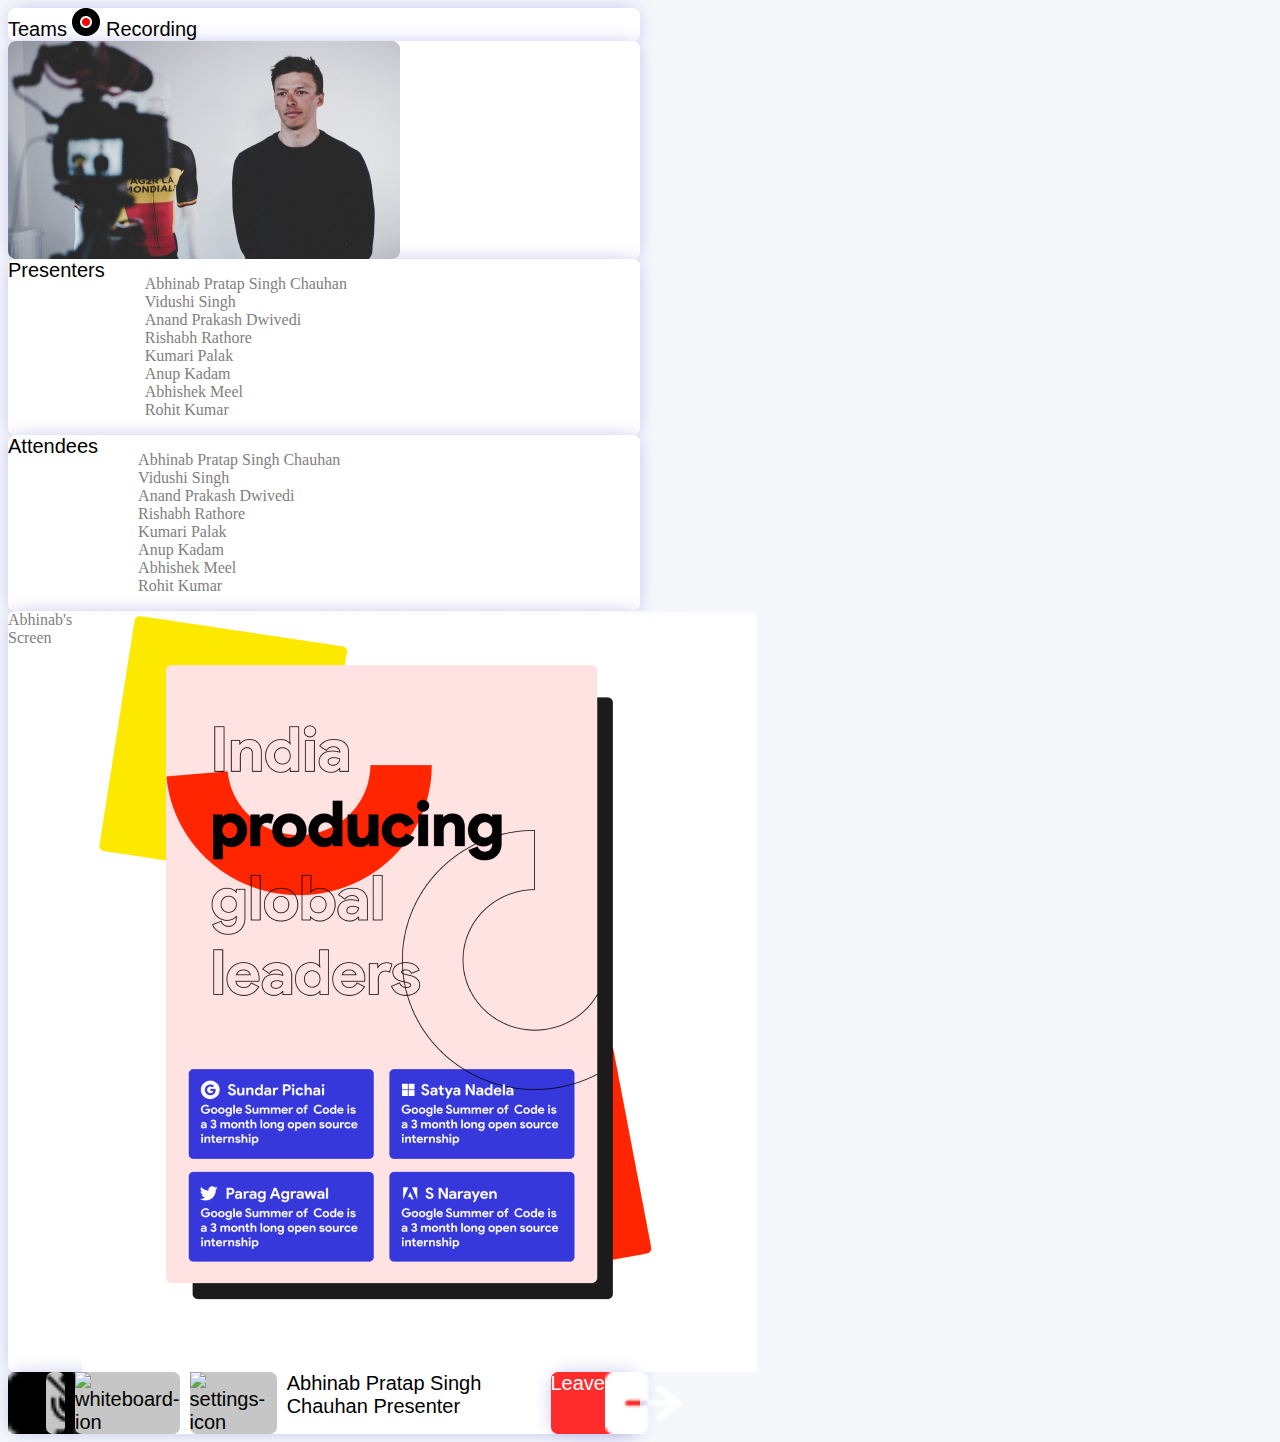
==== index.html @ 06af62cc "Add files via upload" ====
<html>
    <head>
        <meta name="author" content="Kumari Ladli">
        <meta name="viewport" content="width=device-width, initial-scale=1.0">
        
        <meta name="description" content="Submission for OSS Replica Event">
        <meta charset="utf-8">
        <title>
            🦨 OSS Replica 
        </title>
        
        <!-- Name-Kumari Ladli
             Reg No.-21408 Roll No.-5135
             Branch-ENTC B
        --> 
        <link rel="stylesheet" href="style.css"
    </head>
    
    <body>
        
          <div class="flex-container">
            <div  class="boldtopic">Teams
            <img src="recording-icon.png" alt="recording-icon">
          Recording</div>
          </div>
          <div class="flex-container">
          <img src="camera-mage.png" alt="camera-mage">
          </div>
          
         
          <div class="scrollbox">
          <div class="boldtopic">Presenters</div>
          <ul style="list-style: none;">
            <li>Abhinab Pratap Singh Chauhan</li>
            <li>Vidushi Singh</li>
            <li>Anand Prakash Dwivedi</li>
            <li>Rishabh Rathore</li>
            <li>Kumari Palak</li>
            <li>Anup Kadam</li>
            <li>Abhishek Meel</li>
            <li>Rohit Kumar</li>
          </ul>
          </div>
          
          <div class="scrollbox">
          <div class="boldtopic">Attendees</div>
          <ul style="list-style: none;">
            <li>Abhinab Pratap Singh Chauhan</li>
            <li>Vidushi Singh</li>
            <li>Anand Prakash Dwivedi</li>
            <li>Rishabh Rathore</li>
            <li>Kumari Palak</li>
            <li>Anup Kadam</li>
            <li>Abhishek Meel</li>
            <li>Rohit Kumar</li>
          </ul>
          </div>
          
          <div class="flex-container">
            Abhinab's Screen
          <img src="screen-share-icon.png" alt="screen-share-icon">
          
          </div>   
              
        <div class="boldtopic">
        <div class="flex-container">
             

          <div class="options"><img src="camera-icon.png" alt="camera-icon"></div>
          <div class="options"><img src="mic-icon.png" alt="mic-icon"></div>
          <div class="options"><img src="whiteboard-ion.png" alt="whiteboard-ion"></div>
          <div class="options"><img src="settings-icon.png" alt="settings-icon"></div>
          Abhinab Pratap Singh Chauhan
    
          Presenter
          <div class="leave">Leave<img src="leave-icon.png" alt="leave-icon"></div>
        </div>
    </body>
</html>
---- style.css ----
body {
    background-color: #f5f7fb;
    color: #808080;
    font-family: Segoe UI;

}

.boldtopic {

    font-family: Gilroy-Bold,sans-serif;
    color: #000000;
    font-size: 1.25rem;
    
}

.flex-container {
    background-color: #fff;
    box-shadow: 0 0 20px -5px #a4a5e4;
    width: 50%;
    display: flex;
    gap: 10px;
    border-radius: 7px;
}


.options {
    background-color: #C6C6C6;
    display: flex;
    flex-direction: row;
    justify-content: space-evenly;
    border-radius: 7px

}

.leave {
    background-color: #FF2C2C;
    box-shadow: 0 0 20px -5px #a4a5e4;
    width: 20%;
    color: #fff;
    display: flex;
    border-radius: 7px
}

.scrollbox {
    background-color: #fff;
    box-shadow: 0 0 20px -5px #a4a5e4;
    width: 50%;
    display: flex;
    flex: 0 0 25%;
    border-radius: 7px;
    
}
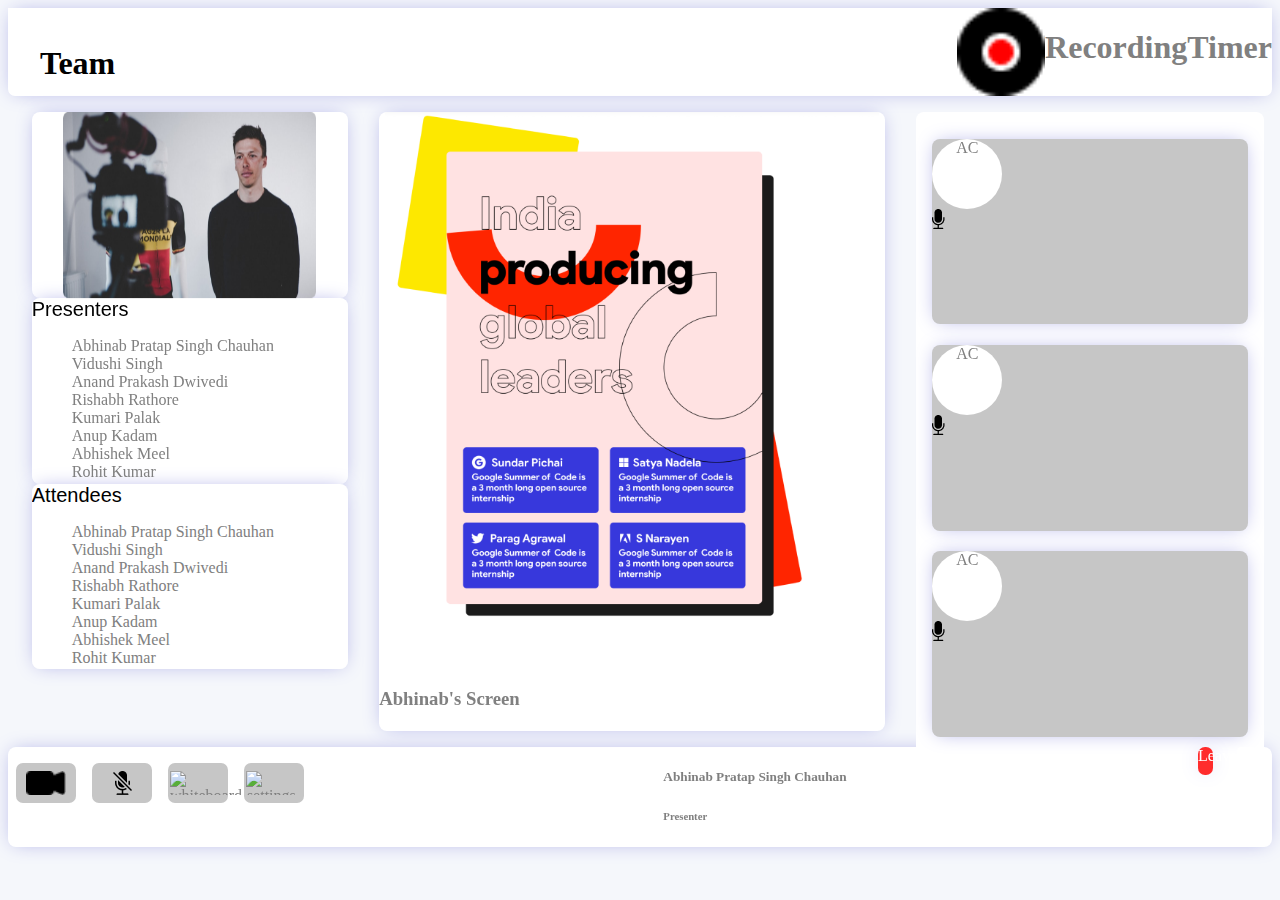
==== commit 13e2d2fb: "Add files via upload" ====
--- a/index.html
+++ b/index.html
@@ -18,62 +18,121 @@
     
     <body>
         
-          <div class="flex-container">
-            <div  class="boldtopic">Teams
-            <img src="recording-icon.png" alt="recording-icon">
-          Recording</div>
+          <div class="header">
+            <div class="header-start">
+              <h1>Team</h1>
+            </div>
+
+            <div  class="header-end">
+              <img src="recording-icon.png" alt="recording-icon">
+              <h1>Recording</h1>
+              <h1>Timer</h1>
+            </div>
           </div>
-          <div class="flex-container">
-          <img src="camera-mage.png" alt="camera-mage">
+
+          <div class="content">
+            <div class="left-panel">
+              <div class="user-image-area">
+                <img id="user-image" src="camera-mage.png" alt="camera-mage">
+              </div>
+
+              <div class="presenter-area scroll">
+                <div class="boldtopic">Presenters</div>
+                <div class="presenter-list">
+                  <ul style="list-style: none;">
+                    <li>Abhinab Pratap Singh Chauhan</li>
+                    <li>Vidushi Singh</li>
+                    <li>Anand Prakash Dwivedi</li>
+                    <li>Rishabh Rathore</li>
+                    <li>Kumari Palak</li>
+                    <li>Anup Kadam</li>
+                    <li>Abhishek Meel</li>
+                    <li>Rohit Kumar</li>
+                  </ul>
+                </div>
+                
+              </div>
+
+              <div class="attendees-area scroll">
+                <div class="boldtopic">Attendees</div>
+                <ul style="list-style: none;">
+                  <li>Abhinab Pratap Singh Chauhan</li>
+                  <li>Vidushi Singh</li>
+                  <li>Anand Prakash Dwivedi</li>
+                  <li>Rishabh Rathore</li>
+                  <li>Kumari Palak</li>
+                  <li>Anup Kadam</li>
+                  <li>Abhishek Meel</li>
+                  <li>Rohit Kumar</li>
+                </ul>
+              </div>
+            </div>
+
+            <div class="center-panel">
+              <div class="presenter-screen-area">
+                <img id="presenter-area" src="screen-share-icon.png" alt="screen-share-icon">
+              </div>
+              <div class="presenter-name">
+                <h3>Abhinab's Screen</h3>
+              </div>
+            </div>
+
+            <div class="right-panel">
+              
+              
+                 <div class="one-participant">
+                     <div class="participant-box-name">
+                      AC
+                     </div>
+                     <div class="participants-speaker">
+                      <img id="mic-image" src="mic umute-icon.png">
+                     </div> 
+                 </div>
+               
+                 <div class="one-participant">
+                     <div class="participant-box-name">
+                       AC
+                     </div>
+                     <div class="participants-speaker">
+                      <img id="mic-image" src="mic umute-icon.png">
+                     </div> 
+                 </div>
+                 <div class="one-participant">
+                    <div class="participant-box-name">
+                     AC
+                    </div>
+                    <div class="participants-speaker">
+                     <img id="mic-image" src="mic umute-icon.png">
+                    </div> 
+                
+                
+              </div>
+              
+            </div>  
           </div>
-          
-         
-          <div class="scrollbox">
-          <div class="boldtopic">Presenters</div>
-          <ul style="list-style: none;">
-            <li>Abhinab Pratap Singh Chauhan</li>
-            <li>Vidushi Singh</li>
-            <li>Anand Prakash Dwivedi</li>
-            <li>Rishabh Rathore</li>
-            <li>Kumari Palak</li>
-            <li>Anup Kadam</li>
-            <li>Abhishek Meel</li>
-            <li>Rohit Kumar</li>
-          </ul>
+
+          <div class="footer">
+            <div class="option-area">
+              <div class="options"><img class="option-icon" src="camera-icon.png" alt="camera-icon"></div>
+              <div class="options"><img class="option-icon" src="mic-icon.png" alt="mic-icon"></div>
+              <div class="options"><img class="option-icon" src="whiteboard-ion.png" alt="whiteboard-ion"></div>
+              <div class="options"><img class="option-icon" src="settings-icon.png" alt="settings-icon"></div>  
+            </div>
+
+            <div class="user-details-area">
+              <div class="presenter-name">
+                <h5>Abhinab Pratap Singh Chauhan</h5>
+              </div>
+              <div class="presenter-role">
+                <h6>Presenter</h6>
+              </div>
+            </div>
+
+            <div class="footer-end">
+              <div class="leave">Leave<img src="leave-icon.png" alt="leave-icon"></div>
+            </div>
           </div>
-          
-          <div class="scrollbox">
-          <div class="boldtopic">Attendees</div>
-          <ul style="list-style: none;">
-            <li>Abhinab Pratap Singh Chauhan</li>
-            <li>Vidushi Singh</li>
-            <li>Anand Prakash Dwivedi</li>
-            <li>Rishabh Rathore</li>
-            <li>Kumari Palak</li>
-            <li>Anup Kadam</li>
-            <li>Abhishek Meel</li>
-            <li>Rohit Kumar</li>
-          </ul>
-          </div>
-          
-          <div class="flex-container">
-            Abhinab's Screen
-          <img src="screen-share-icon.png" alt="screen-share-icon">
-          
-          </div>   
-              
-        <div class="boldtopic">
-        <div class="flex-container">
-             
 
-          <div class="options"><img src="camera-icon.png" alt="camera-icon"></div>
-          <div class="options"><img src="mic-icon.png" alt="mic-icon"></div>
-          <div class="options"><img src="whiteboard-ion.png" alt="whiteboard-ion"></div>
-          <div class="options"><img src="settings-icon.png" alt="settings-icon"></div>
-          Abhinab Pratap Singh Chauhan
-    
-          Presenter
-          <div class="leave">Leave<img src="leave-icon.png" alt="leave-icon"></div>
-        </div>
+            
     </body>
 </html>                           --- a/style.css
+++ b/style.css
@@ -14,15 +14,174 @@
     
 }
 
-.flex-container {
-    background-color: #fff;
-    box-shadow: 0 0 20px -5px #a4a5e4;
-    width: 50%;
+
+.header {
+    background-color: #fff;
+    box-shadow: 0 0 20px -5px #a4a5e4;
+    height: 10%;
+    width: 100%;
     display: flex;
     gap: 10px;
     border-radius: 7px;
-}
-
+    border-top-left-radius: 0%;
+    border-top-right-radius: 0%;
+    justify-content: space-between;
+}
+
+.header .header-start{
+    color: black;
+    padding: 16px 32px 16px 32px;
+}
+
+.header .header-end{
+    display: flex;
+    flex-direction: row;
+}
+
+/* content section */
+
+.content{
+    width: 100%;
+    height: 70%;
+    padding: 16px 8px;
+    display: flex;
+    flex-direction: row;
+    justify-content: space-around;
+}
+
+.content .left-panel{
+    height: 100%;
+    width: 25%;
+
+    
+}
+
+.content .left-panel .user-image-area{
+    height: 30%;
+    text-align: center;
+    background-color: #fff;
+    box-shadow: 0 0 20px -5px #a4a5e4;
+    border-radius: 8px;
+
+}
+
+.content .left-panel .user-image-area #user-image{
+    width: 80%;
+    height: 100%;
+}
+
+.content .left-panel .presenter-area{
+    height: 30%;
+    background-color: #fff;
+    box-shadow: 0 0 20px -5px #a4a5e4;
+    border-radius: 8px;
+    overflow: scroll;
+}
+
+
+.content .left-panel .attendees-area{
+    height: 30%;
+    background-color: #fff;
+    box-shadow: 0 0 20px -5px #a4a5e4;
+    border-radius: 8px;
+    overflow: scroll;
+}
+
+
+
+
+
+.center-panel{
+    height: 100%;
+    width: 40%;
+    display: flex;
+    background-color: #fff;
+    box-shadow: 0 0 20px -5px #a4a5e4;
+    flex-direction: column;
+    border-radius: 8px;
+}
+
+.center-panel .presenter-screen-area {
+    height: 90%;
+    text-align: center;
+}
+.center-panel .presenter-screen-area #presenter-area{
+    height: 100%;
+}
+
+.right-panel{
+    height: 100%;
+    width: 25%;
+    background-color: white;
+    border-radius: 8px;
+    flex-direction: column;
+    justify-content: space-around;
+    display: flex;
+    padding: 16px 16px 16px 16px;
+}
+
+.right-panel .one-participant{
+    box-shadow: 0 0 20px -5px #a4a5e4;
+    background-color: #C6C6C6;
+    border-radius:8px;
+    height:30%;
+    width: 100%;
+}
+
+.right-panel .one-participant:hover{
+    background-color: #AAFFD6;
+}
+
+.right-panel .one-participant .participant-box-name{
+    background-color: #fff;
+    border-radius: 100%;
+    text-align: center;
+    width:70px;
+    height:70px;
+    
+}
+.right-panel .one-participant .participants-speaker{
+    width: 100%;
+    height: 10%;
+}
+/* content section ends */
+
+/* footer section */
+
+.footer{
+    display: flex;
+    flex-direction: row;
+    background-color: #fff;
+    box-shadow: 0 0 20px -5px #a4a5e4;
+    justify-content: space-between;
+    border-radius: 8px;
+
+}
+
+.footer .option-area{
+    display: flex;
+    flex-direction: row;
+    justify-content: space-evenly;
+    padding: 16px 8px;
+    gap: 16px;
+}
+.footer .options{
+    width: 60px;
+    height: 40px;
+    text-align: center;
+    transition-duration: 0.3s;
+}
+
+.footer .options:hover{
+    transform: scale(1.1);
+    background-color: #AAFFD6;
+}
+
+.footer .option-area .options .option-icon{
+    padding: 8px 2px;
+}
+
+/* footer end */
 
 .options {
     background-color: #C6C6C6;
@@ -52,3 +211,23 @@
     
 }
 
+/* scroll bar */ 
+.scroll::-webkit-scrollbar {
+width: 6px;
+}
+
+
+.scroll::-webkit-scrollbar-track {
+border-radius: 10px;
+}
+
+
+.scroll::-webkit-scrollbar-thumb {
+background: grey; 
+border-radius: 10px;
+}
+
+
+.scroll::-webkit-scrollbar-thumb:hover {
+background: grey; 
+}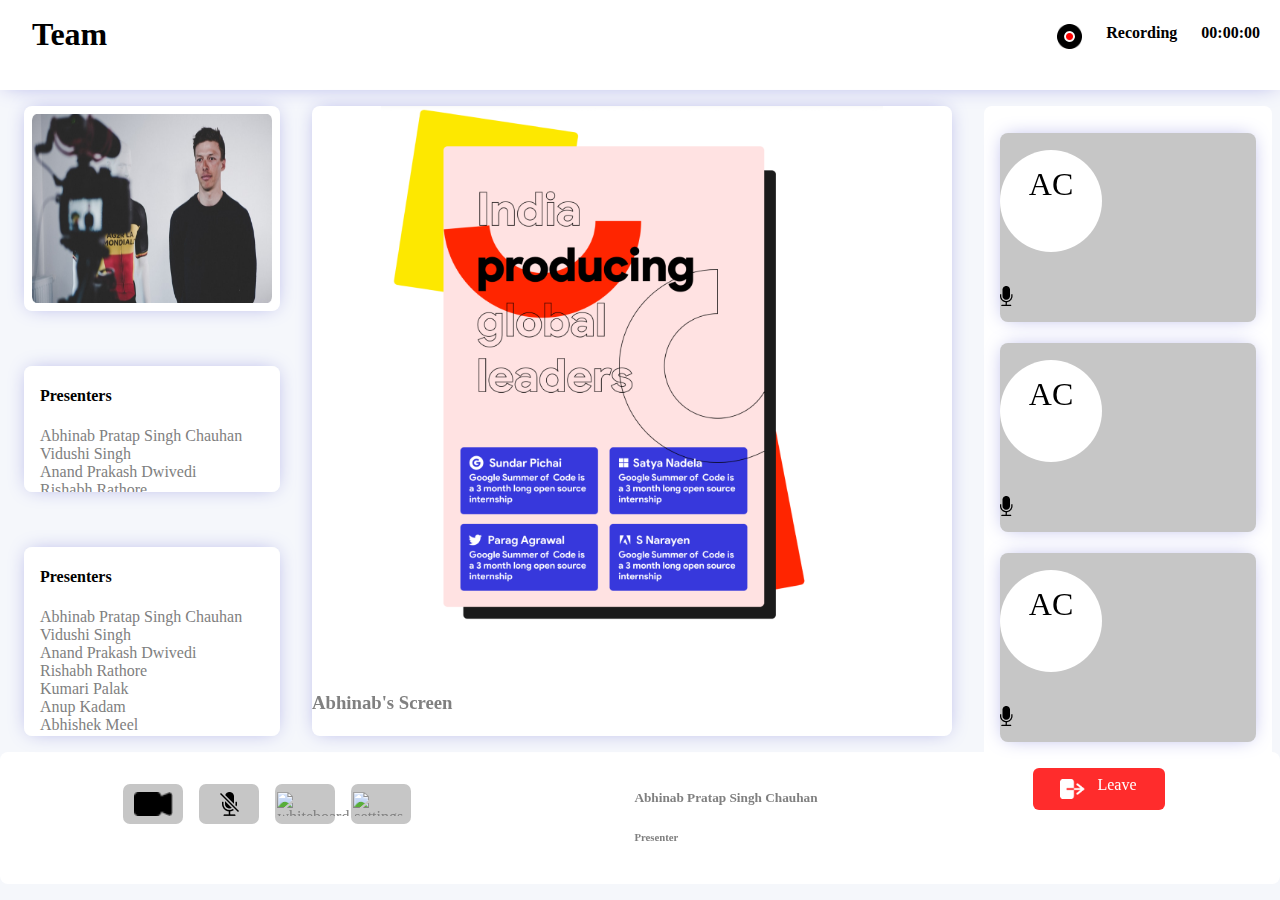
==== commit 7cb29ee9: "Add files via upload" ====
--- a/index.html
+++ b/index.html
@@ -24,9 +24,17 @@
             </div>
 
             <div  class="header-end">
-              <img src="recording-icon.png" alt="recording-icon">
-              <h1>Recording</h1>
-              <h1>Timer</h1>
+              <div>
+                <img id="recoder-icon" src="recording-icon.png" alt="recording-icon">
+              </div>
+              <div>
+                <h4>Recording</h4>
+              </div>
+              <div>
+                <h4>00:00:00</h4>
+              </div>
+              
+              
             </div>
           </div>
 
@@ -37,7 +45,9 @@
               </div>
 
               <div class="presenter-area scroll">
-                <div class="boldtopic">Presenters</div>
+                <div class="heading">
+                  <h4>Presenters</h4>
+                </div>
                 <div class="presenter-list">
                   <ul style="list-style: none;">
                     <li>Abhinab Pratap Singh Chauhan</li>
@@ -54,17 +64,21 @@
               </div>
 
               <div class="attendees-area scroll">
-                <div class="boldtopic">Attendees</div>
-                <ul style="list-style: none;">
-                  <li>Abhinab Pratap Singh Chauhan</li>
-                  <li>Vidushi Singh</li>
-                  <li>Anand Prakash Dwivedi</li>
-                  <li>Rishabh Rathore</li>
-                  <li>Kumari Palak</li>
-                  <li>Anup Kadam</li>
-                  <li>Abhishek Meel</li>
-                  <li>Rohit Kumar</li>
-                </ul>
+                <div class="heading">
+                  <h4>Presenters</h4>
+                </div>
+                <div class="presenter-list">
+                  <ul style="list-style: none;">
+                    <li>Abhinab Pratap Singh Chauhan</li>
+                    <li>Vidushi Singh</li>
+                    <li>Anand Prakash Dwivedi</li>
+                    <li>Rishabh Rathore</li>
+                    <li>Kumari Palak</li>
+                    <li>Anup Kadam</li>
+                    <li>Abhishek Meel</li>
+                    <li>Rohit Kumar</li>
+                  </ul>
+                </div>
               </div>
             </div>
 
@@ -82,7 +96,7 @@
               
                  <div class="one-participant">
                      <div class="participant-box-name">
-                      AC
+                      <span>AC</span>
                      </div>
                      <div class="participants-speaker">
                       <img id="mic-image" src="mic umute-icon.png">
@@ -91,7 +105,7 @@
                
                  <div class="one-participant">
                      <div class="participant-box-name">
-                       AC
+                       <span>AC</span>
                      </div>
                      <div class="participants-speaker">
                       <img id="mic-image" src="mic umute-icon.png">
@@ -99,7 +113,7 @@
                  </div>
                  <div class="one-participant">
                     <div class="participant-box-name">
-                     AC
+                      <span>AC</span>
                     </div>
                     <div class="participants-speaker">
                      <img id="mic-image" src="mic umute-icon.png">
@@ -129,7 +143,10 @@
             </div>
 
             <div class="footer-end">
-              <div class="leave">Leave<img src="leave-icon.png" alt="leave-icon"></div>
+              <div class="leave-button">
+                <img src="leave-icon.png" alt="leave-icon">
+                <span>Leave</span>
+              </div>
             </div>
           </div>
 
--- a/style.css
+++ b/style.css
@@ -3,15 +3,13 @@
     background-color: #f5f7fb;
     color: #808080;
     font-family: Segoe UI;
-
+    margin: 0px;
 }
 
 .boldtopic {
-
     font-family: Gilroy-Bold,sans-serif;
     color: #000000;
     font-size: 1.25rem;
-    
 }
 
 
@@ -22,9 +20,6 @@
     width: 100%;
     display: flex;
     gap: 10px;
-    border-radius: 7px;
-    border-top-left-radius: 0%;
-    border-top-right-radius: 0%;
     justify-content: space-between;
 }
 
@@ -32,10 +27,32 @@
     color: black;
     padding: 16px 32px 16px 32px;
 }
+.header .header-start h1{
+    margin: 0px;
+}
 
 .header .header-end{
     display: flex;
     flex-direction: row;
+    gap: 16px;
+    padding: 16px 16px;
+}
+.header .header-end div{
+    padding: 8px 4px
+}
+.header .header-end{
+    display: flex;
+    flex-direction: row;
+    gap: 16px;
+    padding: 16px 16px;
+}
+.header .header-end #recoder-icon{
+    width: 25px;
+    height: 25px;
+}
+.header .header-end h4{
+    margin: 0px;
+    color: black;
 }
 
 /* content section */
@@ -51,32 +68,46 @@
 
 .content .left-panel{
     height: 100%;
-    width: 25%;
-
-    
+    width: 20%;
+    display: flex;
+    flex-direction: column;
+    justify-content: space-between;
 }
 
 .content .left-panel .user-image-area{
     height: 30%;
     text-align: center;
-    background-color: #fff;
-    box-shadow: 0 0 20px -5px #a4a5e4;
-    border-radius: 8px;
-
+    padding: 8px;
+    background-color: #fff;
+    box-shadow: 0 0 20px -5px #a4a5e4;
+    border-radius: 8px;
+    object-fit: cover;
+    overflow: hidden;
 }
 
 .content .left-panel .user-image-area #user-image{
+    height: 100%;
+    width: 100%;
+}
+
+.content .left-panel .presenter-area{
+    height: 20%;
+    background-color: #fff;
+    box-shadow: 0 0 20px -5px #a4a5e4;
+    border-radius: 8px;
+    overflow: scroll;
+}
+.content .left-panel  .heading{
+    color: black;
+    font-weight: bold;
+    margin-left: 16px;
+}
+.content .left-panel  ul{
     width: 80%;
-    height: 100%;
-}
-
-.content .left-panel .presenter-area{
-    height: 30%;
-    background-color: #fff;
-    box-shadow: 0 0 20px -5px #a4a5e4;
-    border-radius: 8px;
-    overflow: scroll;
-}
+    padding-inline-start: 16px;
+
+}
+
 
 
 .content .left-panel .attendees-area{
@@ -89,11 +120,9 @@
 
 
 
-
-
 .center-panel{
     height: 100%;
-    width: 40%;
+    width: 50%;
     display: flex;
     background-color: #fff;
     box-shadow: 0 0 20px -5px #a4a5e4;
@@ -111,7 +140,7 @@
 
 .right-panel{
     height: 100%;
-    width: 25%;
+    width: 20%;
     background-color: white;
     border-radius: 8px;
     flex-direction: column;
@@ -126,6 +155,9 @@
     border-radius:8px;
     height:30%;
     width: 100%;
+    display: flex;
+    flex-direction: column;
+    justify-content: space-around;
 }
 
 .right-panel .one-participant:hover{
@@ -138,8 +170,14 @@
     text-align: center;
     width:70px;
     height:70px;
-    
-}
+    padding: 16px;
+}
+
+.right-panel .one-participant .participant-box-name span{
+    color: #000000;
+    font-size: 32px;
+}
+
 .right-panel .one-participant .participants-speaker{
     width: 100%;
     height: 10%;
@@ -152,9 +190,9 @@
     display: flex;
     flex-direction: row;
     background-color: #fff;
-    box-shadow: 0 0 20px -5px #a4a5e4;
-    justify-content: space-between;
-    border-radius: 8px;
+    justify-content: space-around;
+    border-radius: 8px;
+    padding: 16px 8px;
 
 }
 
@@ -181,6 +219,27 @@
     padding: 8px 2px;
 }
 
+
+.footer .footer-end .leave-button {
+    width:100px;
+    height: 42px;
+    background-color: #FF2C2C;
+    color: white;
+    border-radius: 6px;
+    padding: 0px 16px;
+    display: flex;
+    flex-direction: row;
+    justify-content: space-evenly;
+    
+}
+.footer .footer-end .leave-button img{
+    width: 25px;
+    height: 20px;
+    padding: 11px 0px;
+}
+.footer .footer-end .leave-button span{
+    padding: 8px 0px;
+}
 /* footer end */
 
 .options {
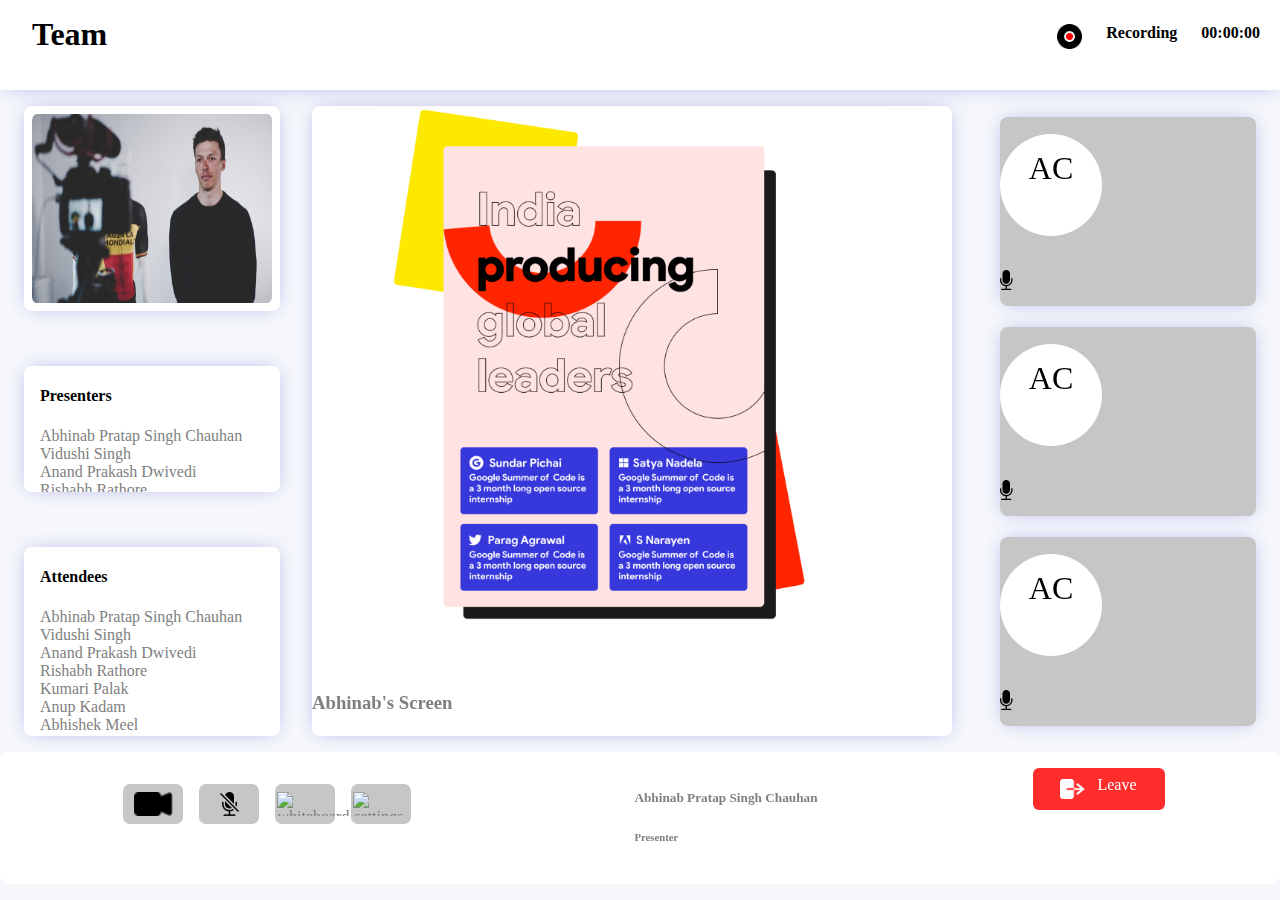
==== commit 68240361: "Add files via upload" ====
--- a/index.html
+++ b/index.html
@@ -65,7 +65,7 @@
 
               <div class="attendees-area scroll">
                 <div class="heading">
-                  <h4>Presenters</h4>
+                  <h4>Attendees</h4>
                 </div>
                 <div class="presenter-list">
                   <ul style="list-style: none;">
@@ -127,10 +127,10 @@
 
           <div class="footer">
             <div class="option-area">
-              <div class="options"><img class="option-icon" src="camera-icon.png" alt="camera-icon"></div>
-              <div class="options"><img class="option-icon" src="mic-icon.png" alt="mic-icon"></div>
-              <div class="options"><img class="option-icon" src="whiteboard-ion.png" alt="whiteboard-ion"></div>
-              <div class="options"><img class="option-icon" src="settings-icon.png" alt="settings-icon"></div>  
+              <div class="options"><img class="option-icon" id="camera" src="camera-icon.png" alt="camera-icon"></div>
+              <div class="options"><img class="option-icon" id="mic" src="mic-icon.png" alt="mic-icon"></div>
+              <div class="options"><img class="option-icon" id="whiteboard" src="whiteboard-ion.png" alt="whiteboard-ion"></div>
+              <div class="options"><img class="option-icon" id="setting" src="settings-icon.png" alt="settings-icon"></div>  
             </div>
 
             <div class="user-details-area">
--- a/style.css
+++ b/style.css
@@ -97,6 +97,9 @@
     border-radius: 8px;
     overflow: scroll;
 }
+
+
+
 .content .left-panel  .heading{
     color: black;
     font-weight: bold;
@@ -141,12 +144,12 @@
 .right-panel{
     height: 100%;
     width: 20%;
-    background-color: white;
-    border-radius: 8px;
-    flex-direction: column;
-    justify-content: space-around;
-    display: flex;
-    padding: 16px 16px 16px 16px;
+    background-color:#f5f7fb;
+    border-radius: 8px;
+    flex-direction: column;
+    justify-content: space-around;
+    display: flex;
+    padding: 0px 16px 0px 16px;
 }
 
 .right-panel .one-participant{
@@ -193,7 +196,7 @@
     justify-content: space-around;
     border-radius: 8px;
     padding: 16px 8px;
-
+    
 }
 
 .footer .option-area{
@@ -218,7 +221,6 @@
 .footer .option-area .options .option-icon{
     padding: 8px 2px;
 }
-
 
 .footer .footer-end .leave-button {
     width:100px;
@@ -240,6 +242,10 @@
 .footer .footer-end .leave-button span{
     padding: 8px 0px;
 }
+.footer .footer-end .leave-button:hover{
+    transform: scale(1.1);
+    background-color: #FFAFAF;
+}
 /* footer end */
 
 .options {
@@ -272,7 +278,7 @@
 
 /* scroll bar */ 
 .scroll::-webkit-scrollbar {
-width: 6px;
+width: 4px;
 }
 
 
@@ -282,11 +288,11 @@
 
 
 .scroll::-webkit-scrollbar-thumb {
-background: grey; 
+background: #D6D6D6; 
 border-radius: 10px;
 }
 
 
 .scroll::-webkit-scrollbar-thumb:hover {
-background: grey; 
+background: #D6D6D6; 
 }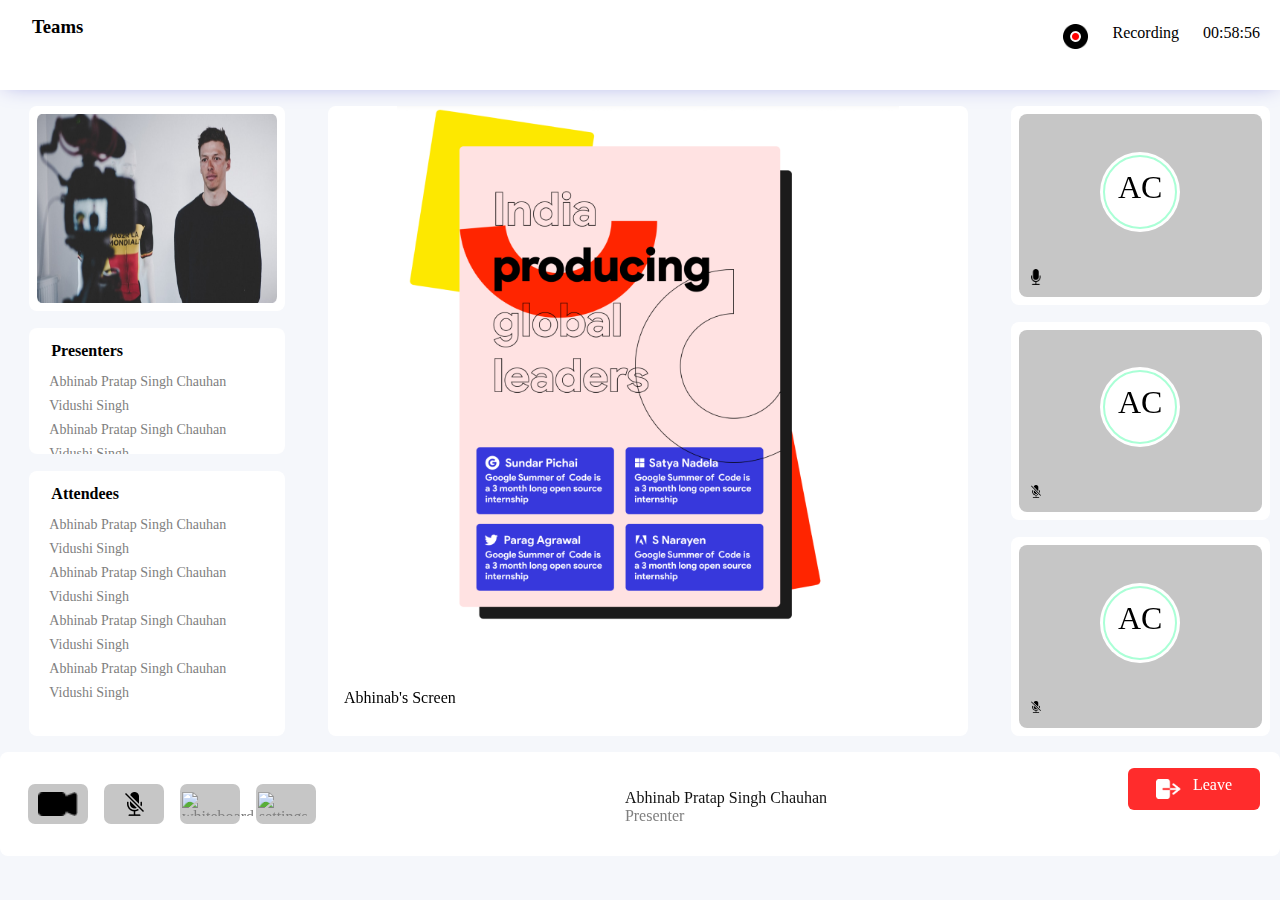
==== commit cb365c60: "Add files via upload" ====
--- a/index.html
+++ b/index.html
@@ -20,7 +20,7 @@
         
           <div class="header">
             <div class="header-start">
-              <h1>Team</h1>
+              <h3>Teams</h3>
             </div>
 
             <div  class="header-end">
@@ -31,7 +31,7 @@
                 <h4>Recording</h4>
               </div>
               <div>
-                <h4>00:00:00</h4>
+                <h4>00:58:56</h4>
               </div>
               
               
@@ -52,12 +52,12 @@
                   <ul style="list-style: none;">
                     <li>Abhinab Pratap Singh Chauhan</li>
                     <li>Vidushi Singh</li>
-                    <li>Anand Prakash Dwivedi</li>
-                    <li>Rishabh Rathore</li>
-                    <li>Kumari Palak</li>
-                    <li>Anup Kadam</li>
-                    <li>Abhishek Meel</li>
-                    <li>Rohit Kumar</li>
+                    <li>Abhinab Pratap Singh Chauhan</li>
+                    <li>Vidushi Singh</li>
+                    <li>Abhinab Pratap Singh Chauhan</li>
+                    <li>Vidushi Singh</li>
+                    <li>Abhinab Pratap Singh Chauhan</li>
+                    <li>Vidushi Singh</li>
                   </ul>
                 </div>
                 
@@ -71,12 +71,12 @@
                   <ul style="list-style: none;">
                     <li>Abhinab Pratap Singh Chauhan</li>
                     <li>Vidushi Singh</li>
-                    <li>Anand Prakash Dwivedi</li>
-                    <li>Rishabh Rathore</li>
-                    <li>Kumari Palak</li>
-                    <li>Anup Kadam</li>
-                    <li>Abhishek Meel</li>
-                    <li>Rohit Kumar</li>
+                    <li>Abhinab Pratap Singh Chauhan</li>
+                    <li>Vidushi Singh</li>
+                    <li>Abhinab Pratap Singh Chauhan</li>
+                    <li>Vidushi Singh</li>
+                    <li>Abhinab Pratap Singh Chauhan</li>
+                    <li>Vidushi Singh</li>
                   </ul>
                 </div>
               </div>
@@ -87,7 +87,7 @@
                 <img id="presenter-area" src="screen-share-icon.png" alt="screen-share-icon">
               </div>
               <div class="presenter-name">
-                <h3>Abhinab's Screen</h3>
+                <h4>Abhinab's Screen</h4>
               </div>
             </div>
 
@@ -95,29 +95,40 @@
               
               
                  <div class="one-participant">
+                   <div class="participant-box-area">
                      <div class="participant-box-name">
                       <span>AC</span>
                      </div>
                      <div class="participants-speaker">
                       <img id="mic-image" src="mic umute-icon.png">
                      </div> 
+                   </div>
                  </div>
                
                  <div class="one-participant">
+                   <div class="participant-box-area">
                      <div class="participant-box-name">
-                       <span>AC</span>
+                      <span>AC</span>
                      </div>
                      <div class="participants-speaker">
-                      <img id="mic-image" src="mic umute-icon.png">
+                      <img id="mic-image" src="mic-icon.png">
                      </div> 
+                   </div>
                  </div>
+               
                  <div class="one-participant">
-                    <div class="participant-box-name">
+                   <div class="participant-box-area">
+                     <div class="participant-box-name">
+                       
                       <span>AC</span>
-                    </div>
-                    <div class="participants-speaker">
-                     <img id="mic-image" src="mic umute-icon.png">
-                    </div> 
+                     </div>
+                     <div class="participants-speaker">
+                      <img id="mic-image" src="mic-icon.png">
+                     </div> 
+                   </div>
+                 </div>
+               
+      
                 
                 
               </div>
@@ -135,10 +146,10 @@
 
             <div class="user-details-area">
               <div class="presenter-name">
-                <h5>Abhinab Pratap Singh Chauhan</h5>
+                <h4>Abhinab Pratap Singh Chauhan</h4>
               </div>
               <div class="presenter-role">
-                <h6>Presenter</h6>
+                Presenter
               </div>
             </div>
 
--- a/style.css
+++ b/style.css
@@ -27,8 +27,9 @@
     color: black;
     padding: 16px 32px 16px 32px;
 }
-.header .header-start h1{
+.header .header-start h3{
     margin: 0px;
+    font-weight:bold
 }
 
 .header .header-end{
@@ -53,6 +54,7 @@
 .header .header-end h4{
     margin: 0px;
     color: black;
+    font-weight: 500
 }
 
 /* content section */
@@ -73,13 +75,24 @@
     flex-direction: column;
     justify-content: space-between;
 }
+.content .left-panel h4{
+    margin: 14px 6px;
+}
+.content .left-panel ul{
+    margin: 4px ;
+    padding: 0px 16pxpx !important;
+}
+.content .left-panel li{
+    font-size: 14px;
+    margin: 8px 0;
+}
 
 .content .left-panel .user-image-area{
     height: 30%;
     text-align: center;
     padding: 8px;
     background-color: #fff;
-    box-shadow: 0 0 20px -5px #a4a5e4;
+    
     border-radius: 8px;
     object-fit: cover;
     overflow: hidden;
@@ -93,10 +106,12 @@
 .content .left-panel .presenter-area{
     height: 20%;
     background-color: #fff;
-    box-shadow: 0 0 20px -5px #a4a5e4;
-    border-radius: 8px;
-    overflow: scroll;
-}
+    
+    border-radius: 8px;
+    overflow-y: scroll;
+    overflow-x: hidden;
+}
+
 
 
 
@@ -114,9 +129,9 @@
 
 
 .content .left-panel .attendees-area{
-    height: 30%;
-    background-color: #fff;
-    box-shadow: 0 0 20px -5px #a4a5e4;
+    height: 42%;
+    background-color: #fff;
+    
     border-radius: 8px;
     overflow: scroll;
 }
@@ -128,7 +143,7 @@
     width: 50%;
     display: flex;
     background-color: #fff;
-    box-shadow: 0 0 20px -5px #a4a5e4;
+    
     flex-direction: column;
     border-radius: 8px;
 }
@@ -140,30 +155,42 @@
 .center-panel .presenter-screen-area #presenter-area{
     height: 100%;
 }
+.center-panel .presenter-name h4{
+    color: black;
+    margin: 16px;
+    font-weight: 500;
+}
 
 .right-panel{
     height: 100%;
     width: 20%;
     background-color:#f5f7fb;
     border-radius: 8px;
+    display: flex;
     flex-direction: column;
-    justify-content: space-around;
-    display: flex;
-    padding: 0px 16px 0px 16px;
+    justify-content: space-between;
+    padding: 0px 0px 0px 0px;
 }
 
 .right-panel .one-participant{
-    box-shadow: 0 0 20px -5px #a4a5e4;
+    
+    background-color: white;
+    border-radius:8px;
+    height:29%;
+    width: 95%;
+    padding: 8px;
+
+}
+
+.right-panel .one-participant .participant-box-area{
     background-color: #C6C6C6;
-    border-radius:8px;
-    height:30%;
-    width: 100%;
+    height: 100%;
+    border-radius: 8px;
     display: flex;
     flex-direction: column;
-    justify-content: space-around;
-}
-
-.right-panel .one-participant:hover{
+    justify-content: space-between;
+}
+.right-panel .one-participant .participant-box-area:hover{
     background-color: #AAFFD6;
 }
 
@@ -171,19 +198,28 @@
     background-color: #fff;
     border-radius: 100%;
     text-align: center;
-    width:70px;
-    height:70px;
-    padding: 16px;
+    width:80px;
+    height:80px;
+    margin: auto;
+    outline: 2px solid #AAFFD6;
+    outline-offset: -5px ;
 }
 
 .right-panel .one-participant .participant-box-name span{
     color: #000000;
     font-size: 32px;
+    line-height: 70px;
+
 }
 
 .right-panel .one-participant .participants-speaker{
     width: 100%;
-    height: 10%;
+    height: 15%;
+}
+.right-panel .one-participant .participants-speaker img{
+    width: 10px;
+    position: relative;
+    left: 5%;
 }
 /* content section ends */
 
@@ -195,8 +231,8 @@
     background-color: #fff;
     justify-content: space-around;
     border-radius: 8px;
-    padding: 16px 8px;
-    
+    padding: 16px 20px;
+    justify-content: space-between;
 }
 
 .footer .option-area{
@@ -222,6 +258,15 @@
     padding: 8px 2px;
 }
 
+.footer .user-details-area .presenter-name{
+    font-family: 'Segoe UI';
+    color: #111;
+           
+}
+.footer .user-details-area .presenter-name h4{
+    margin-bottom: 0px;
+    font-weight: 500;
+}
 .footer .footer-end .leave-button {
     width:100px;
     height: 42px;
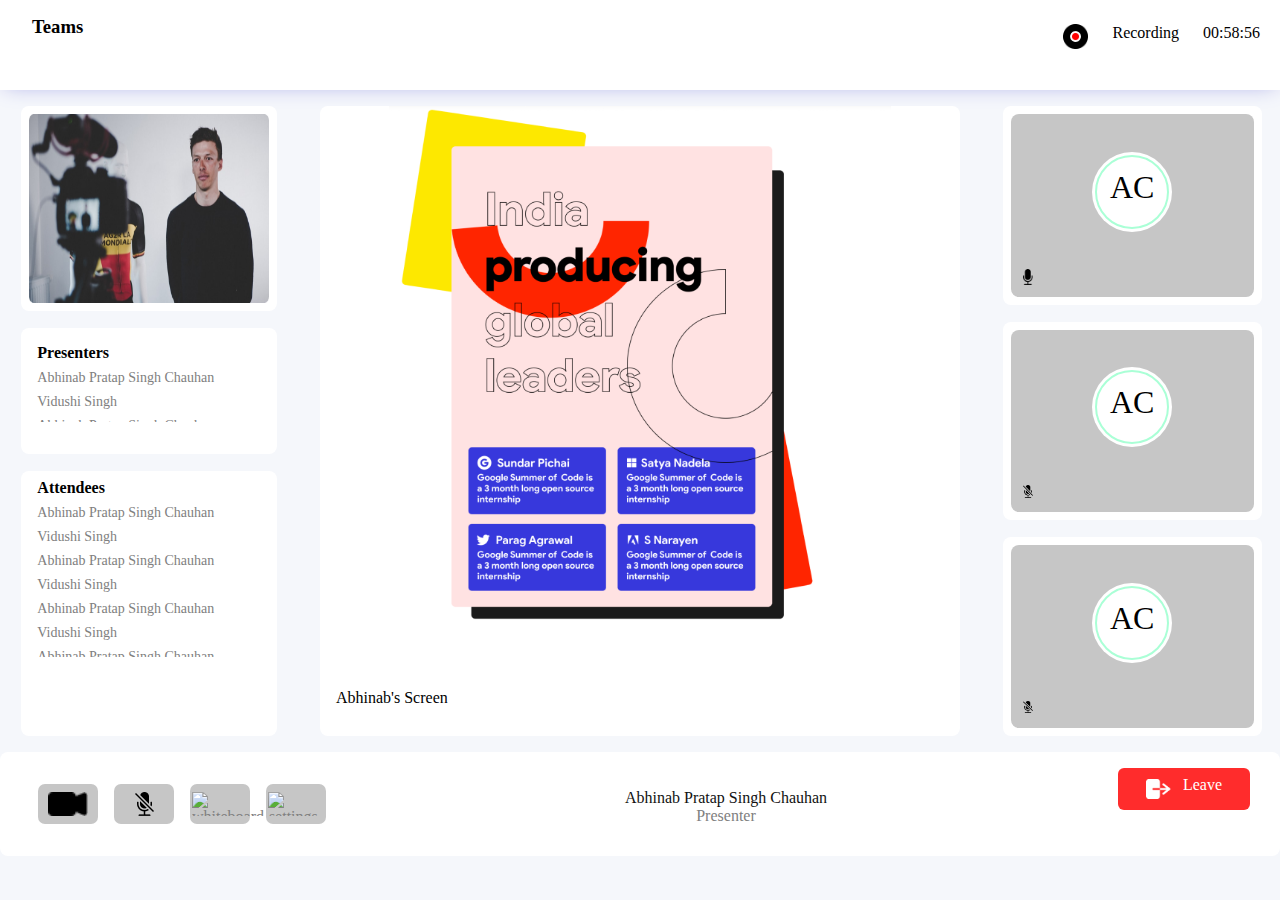
==== commit 46e48340: "Add files via upload" ====
--- a/index.html
+++ b/index.html
@@ -18,25 +18,25 @@
     
     <body>
         
-          <div class="header">
-            <div class="header-start">
-              <h3>Teams</h3>
-            </div>
+      <div class="header">
+        <div class="header-start">
+          <h3>Teams</h3>
+        </div>
 
-            <div  class="header-end">
-              <div>
-                <img id="recoder-icon" src="recording-icon.png" alt="recording-icon">
-              </div>
-              <div>
-                <h4>Recording</h4>
-              </div>
-              <div>
-                <h4>00:58:56</h4>
-              </div>
-              
-              
-            </div>
+        <div  class="header-end">
+          <div>
+            <img id="recoder-icon" src="recording-icon.png" alt="recording-icon">
           </div>
+          <div>
+            <h4>Recording</h4>
+          </div>
+          <div>
+            <h4>00:58:56</h4>
+          </div>
+          
+          
+        </div>
+      </div>
 
           <div class="content">
             <div class="left-panel">
@@ -44,11 +44,11 @@
                 <img id="user-image" src="camera-mage.png" alt="camera-mage">
               </div>
 
-              <div class="presenter-area scroll">
+              <div class="presenter-area">
                 <div class="heading">
                   <h4>Presenters</h4>
                 </div>
-                <div class="presenter-list">
+                <div class="list">
                   <ul style="list-style: none;">
                     <li>Abhinab Pratap Singh Chauhan</li>
                     <li>Vidushi Singh</li>
@@ -63,11 +63,11 @@
                 
               </div>
 
-              <div class="attendees-area scroll">
+              <div class="attendees-area">
                 <div class="heading">
                   <h4>Attendees</h4>
                 </div>
-                <div class="presenter-list">
+                <div class="list">
                   <ul style="list-style: none;">
                     <li>Abhinab Pratap Singh Chauhan</li>
                     <li>Vidushi Singh</li>
@@ -91,9 +91,7 @@
               </div>
             </div>
 
-            <div class="right-panel">
-              
-              
+            <div class="right-panel">  
                  <div class="one-participant">
                    <div class="participant-box-area">
                      <div class="participant-box-name">
@@ -127,12 +125,6 @@
                      </div> 
                    </div>
                  </div>
-               
-      
-                
-                
-              </div>
-              
             </div>  
           </div>
 
--- a/style.css
+++ b/style.css
@@ -62,7 +62,7 @@
 .content{
     width: 100%;
     height: 70%;
-    padding: 16px 8px;
+    padding: 16px 0px 16px 0px;
     display: flex;
     flex-direction: row;
     justify-content: space-around;
@@ -92,7 +92,6 @@
     text-align: center;
     padding: 8px;
     background-color: #fff;
-    
     border-radius: 8px;
     object-fit: cover;
     overflow: hidden;
@@ -106,34 +105,66 @@
 .content .left-panel .presenter-area{
     height: 20%;
     background-color: #fff;
-    
-    border-radius: 8px;
+    border-radius: 8px;
+
+}
+.content .left-panel .presenter-area .list{
+    height: 60px;
+    width: 88%;
+    overflow-x: hidden;
     overflow-y: scroll;
+}
+.content .left-panel .attendees-area .list{
+    height: 160px;
+    width: 88%;
     overflow-x: hidden;
-}
-
-
-
-
-.content .left-panel  .heading{
+    overflow-y: scroll;
+}
+
+.content .left-panel .presenter-area .heading h4{
     color: black;
     font-weight: bold;
-    margin-left: 16px;
-}
-.content .left-panel  ul{
+    margin: 0px;
+    padding: 16px 16px 0px 16px;
+}
+.content .left-panel .attendees-area .heading h4{
+    color: black;
+    font-weight: bold;
+    margin: 0px;
+    padding: 8px 16px 0px 16px;
+}
+
+.content .left-panel .list ul{
     width: 80%;
-    padding-inline-start: 16px;
-
-}
-
-
+    padding: 0 16px;
+    margin: 0px;
+}
+
+/* scroll bar */ 
+.list::-webkit-scrollbar {
+    width: 3px;
+}
+
+
+.list::-webkit-scrollbar-track {
+    border-radius: 10px;
+}
+
+
+.list::-webkit-scrollbar-thumb {
+    background: #D6D6D6; 
+    border-radius: 10px;
+}
+
+
+.list::-webkit-scrollbar-thumb:hover {
+    background: #D6D6D6; 
+}
 
 .content .left-panel .attendees-area{
     height: 42%;
     background-color: #fff;
-    
-    border-radius: 8px;
-    overflow: scroll;
+    border-radius: 8px;
 }
 
 
@@ -159,6 +190,7 @@
     color: black;
     margin: 16px;
     font-weight: 500;
+    font-family: Segoe UI;
 }
 
 .right-panel{
@@ -173,7 +205,6 @@
 }
 
 .right-panel .one-participant{
-    
     background-color: white;
     border-radius:8px;
     height:29%;
@@ -231,7 +262,7 @@
     background-color: #fff;
     justify-content: space-around;
     border-radius: 8px;
-    padding: 16px 20px;
+    padding: 16px 30px 16px 30px;
     justify-content: space-between;
 }
 
@@ -259,13 +290,19 @@
 }
 
 .footer .user-details-area .presenter-name{
-    font-family: 'Segoe UI';
+    
+    font-family: Gilroy-Regular,sans-serif;
     color: #111;
+           
+}
+.footer .user-details-area .presenter-role{
+    text-align: center;
            
 }
 .footer .user-details-area .presenter-name h4{
     margin-bottom: 0px;
     font-weight: 500;
+    font-family: Segoe UI;
 }
 .footer .footer-end .leave-button {
     width:100px;
@@ -304,7 +341,6 @@
 
 .leave {
     background-color: #FF2C2C;
-    box-shadow: 0 0 20px -5px #a4a5e4;
     width: 20%;
     color: #fff;
     display: flex;
@@ -321,23 +357,3 @@
     
 }
 
-/* scroll bar */ 
-.scroll::-webkit-scrollbar {
-width: 4px;
-}
-
-
-.scroll::-webkit-scrollbar-track {
-border-radius: 10px;
-}
-
-
-.scroll::-webkit-scrollbar-thumb {
-background: #D6D6D6; 
-border-radius: 10px;
-}
-
-
-.scroll::-webkit-scrollbar-thumb:hover {
-background: #D6D6D6; 
-}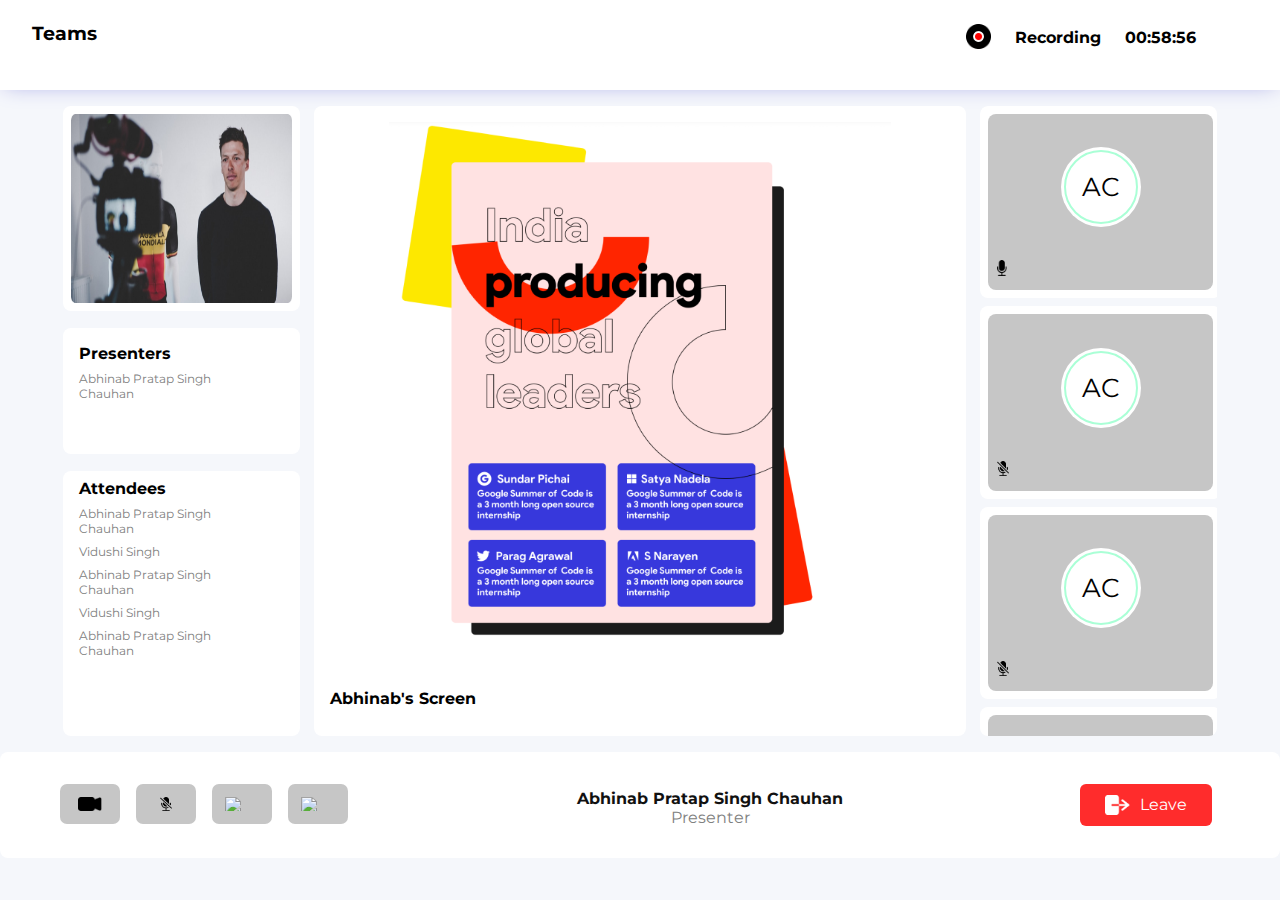
==== commit 9c3fd836: "Add files via upload" ====
--- a/index.html
+++ b/index.html
@@ -14,7 +14,12 @@
              Branch-ENTC B
         --> 
         <link rel="stylesheet" href="style.css"
-    </head>
+        <link rel="preconnect" href="https://fonts.googleapis.com">
+        <link rel="preconnect" href="https://fonts.gstatic.com" crossorigin>
+        <link href="https://fonts.googleapis.com/css2?family=Roboto&display=swap" rel="stylesheet">
+        <link href="https://fonts.googleapis.com/css2?family=Josefin+Sans:ital,wght@0,700;1,700&amp;display=swap" rel="stylesheet">
+        <link href="https://fonts.googleapis.com/css?family=Montserrat" rel="stylesheet">
+      </head>
     
     <body>
         
@@ -56,8 +61,7 @@
                     <li>Vidushi Singh</li>
                     <li>Abhinab Pratap Singh Chauhan</li>
                     <li>Vidushi Singh</li>
-                    <li>Abhinab Pratap Singh Chauhan</li>
-                    <li>Vidushi Singh</li>
+                    
                   </ul>
                 </div>
                 
@@ -69,6 +73,8 @@
                 </div>
                 <div class="list">
                   <ul style="list-style: none;">
+                    <li>Abhinab Pratap Singh Chauhan</li>
+                    <li>Vidushi Singh</li>
                     <li>Abhinab Pratap Singh Chauhan</li>
                     <li>Vidushi Singh</li>
                     <li>Abhinab Pratap Singh Chauhan</li>
@@ -92,6 +98,7 @@
             </div>
 
             <div class="right-panel">  
+              <div class="attendees-list-scroll">
                  <div class="one-participant">
                    <div class="participant-box-area">
                      <div class="participant-box-name">
@@ -109,7 +116,7 @@
                       <span>AC</span>
                      </div>
                      <div class="participants-speaker">
-                      <img id="mic-image" src="mic-icon.png">
+                      <img id="muted-mic-image" src="mic-icon.png">
                      </div> 
                    </div>
                  </div>
@@ -121,10 +128,23 @@
                       <span>AC</span>
                      </div>
                      <div class="participants-speaker">
-                      <img id="mic-image" src="mic-icon.png">
+                      <img id="muted-mic-image" src="mic-icon.png">
                      </div> 
                    </div>
                  </div>
+                 <div class="one-participant">
+                   <div class="participant-box-area">
+                     <div class="participant-box-name">
+                       
+                      <span>AC</span>
+                     </div>
+                     <div class="participants-speaker">
+                      <img id="muted-mic-image" src="mic-icon.png">
+                     </div> 
+                   </div>
+                 </div>
+                 
+              </div>
             </div>  
           </div>
 
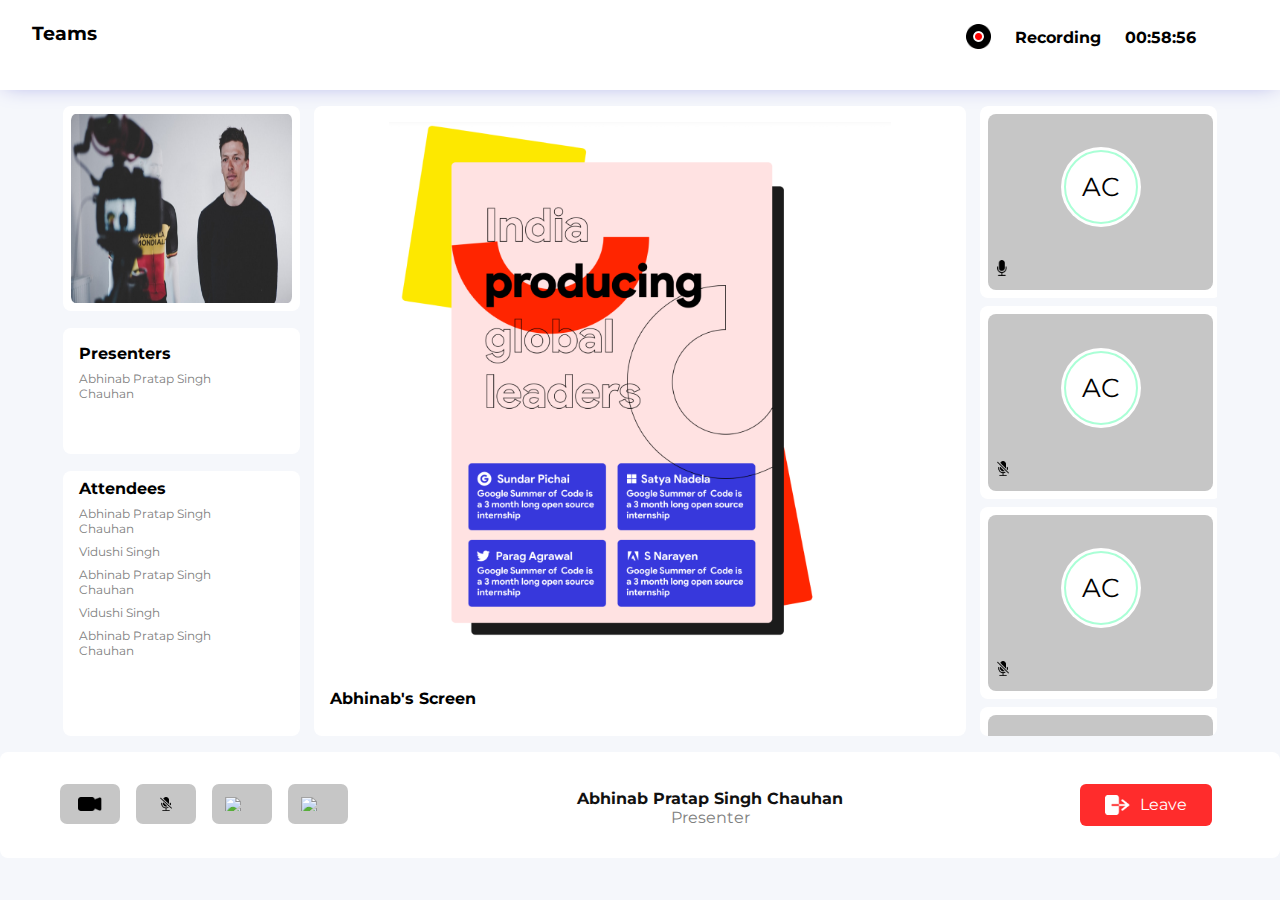
==== commit 0e4edc73: "Update index.html" ====
--- a/index.html
+++ b/index.html
@@ -11,7 +11,6 @@
         
         <!-- Name-Kumari Ladli
              Reg No.-21408 Roll No.-5135
-             Branch-ENTC B
         --> 
         <link rel="stylesheet" href="style.css"
         <link rel="preconnect" href="https://fonts.googleapis.com">
@@ -175,4 +174,4 @@
 
             
     </body>
-</html>                           +</html>                           
